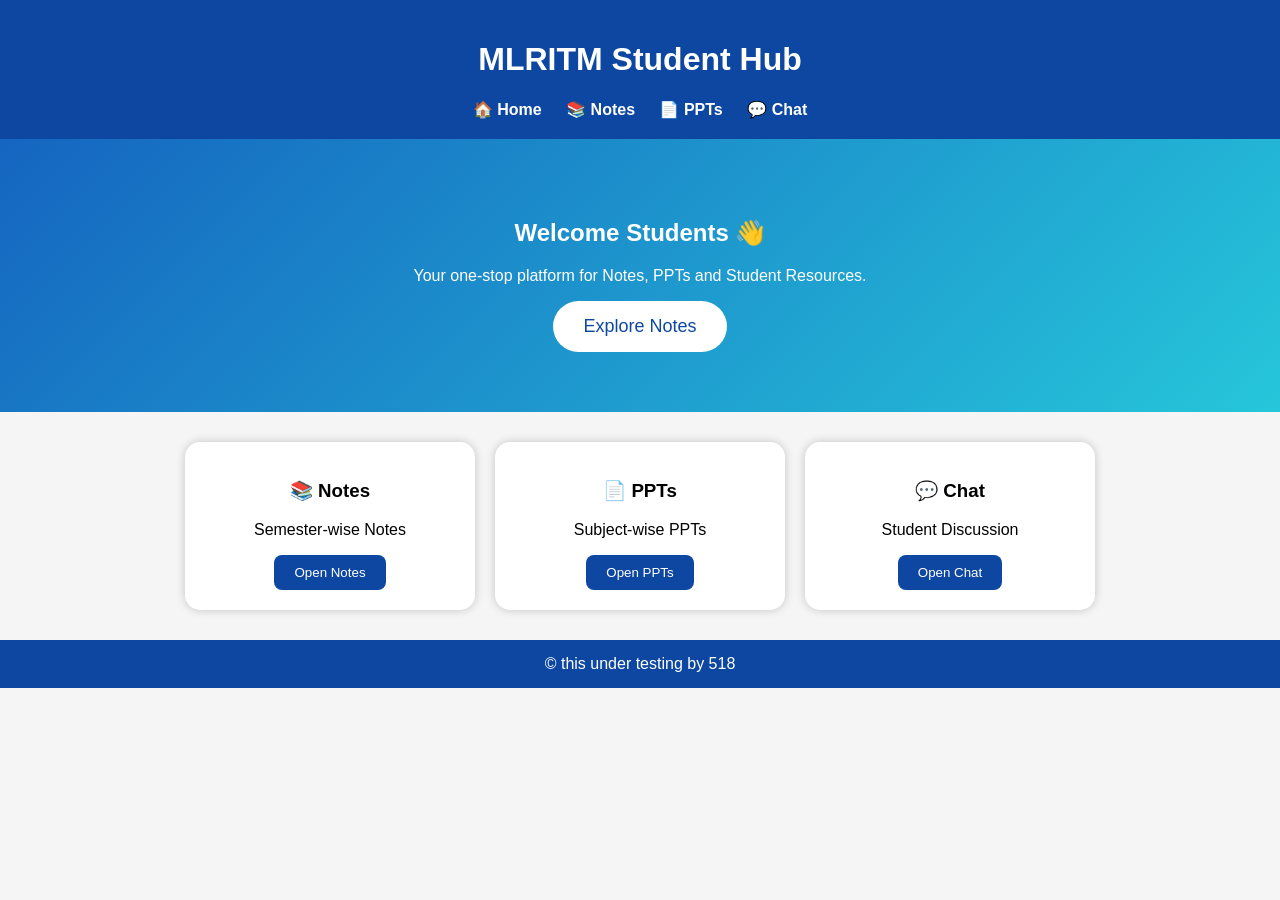
==== home.html @ 9f5ac7e2 "Rename index.html to home.html" ====
<!DOCTYPE html>
<html lang="en">
<head>
  <meta charset="UTF-8">
  <meta name="viewport" content="width=device-width, initial-scale=1.0">
  <title>MLRITM Student Hub</title>
  <link rel="stylesheet" href="style.css">
</head>
<body>

<header>
  <h1>MLRITM Student Hub</h1>

  <nav>
    <a href="index.html">🏠 Home</a>
    <a href="notes.html">📚 Notes</a>
    <a href="ppts.html">📄 PPTs</a>
    <a href="chat.html">💬 Chat</a>
  </nav>
</header>

<section class="hero">
  <h2>Welcome Students 👋</h2>

  <p>Your one-stop platform for Notes, PPTs and Student Resources.</p>

  <button id="exploreBtn">Explore Notes</button>
</section>

<section class="cards">

  <div class="card">
    <h3>📚 Notes</h3>
    <p>Semester-wise Notes</p>
    <a href="notes.html">
      <button>Open Notes</button>
    </a>
  </div>

  <div class="card">
    <h3>📄 PPTs</h3>
    <p>Subject-wise PPTs</p>
    <a href="ppts.html">
      <button>Open PPTs</button>
    </a>
  </div>

  <div class="card">
    <h3>💬 Chat</h3>
    <p>Student Discussion</p>
    <a href="chat.html">
      <button>Open Chat</button>
    </a>
  </div>

</section>

<footer>
  © this under testing by 518
</footer>

<script src="script.js"></script>

</body>
  </html>
---- style.css ----
body{
    margin:0;
    font-family:Arial,sans-serif;
    background:#f5f5f5;
}

header{
    background:#0d47a1;
    color:white;
    text-align:center;
    padding:20px;
}

nav{
    margin-top:10px;
}

nav a{
    color:white;
    text-decoration:none;
    margin:10px;
    font-weight:bold;
}

.hero{
    background:linear-gradient(135deg,#1565c0,#26c6da);
    color:white;
    text-align:center;
    padding:60px 20px;
}

.hero button{
    padding:15px 30px;
    border:none;
    border-radius:30px;
    background:white;
    color:#0d47a1;
    font-size:18px;
    cursor:pointer;
}

.cards{
    display:flex;
    flex-wrap:wrap;
    justify-content:center;
    gap:20px;
    padding:30px;
}

.card{
    width:250px;
    background:white;
    border-radius:15px;
    padding:20px;
    text-align:center;
    box-shadow:0 0 10px rgba(0,0,0,0.2);
}

.card button{
    background:#0d47a1;
    color:white;
    border:none;
    padding:10px 20px;
    border-radius:8px;
    cursor:pointer;
}

footer{
    background:#0d47a1;
    color:white;
    text-align:center;
    padding:15px;
}
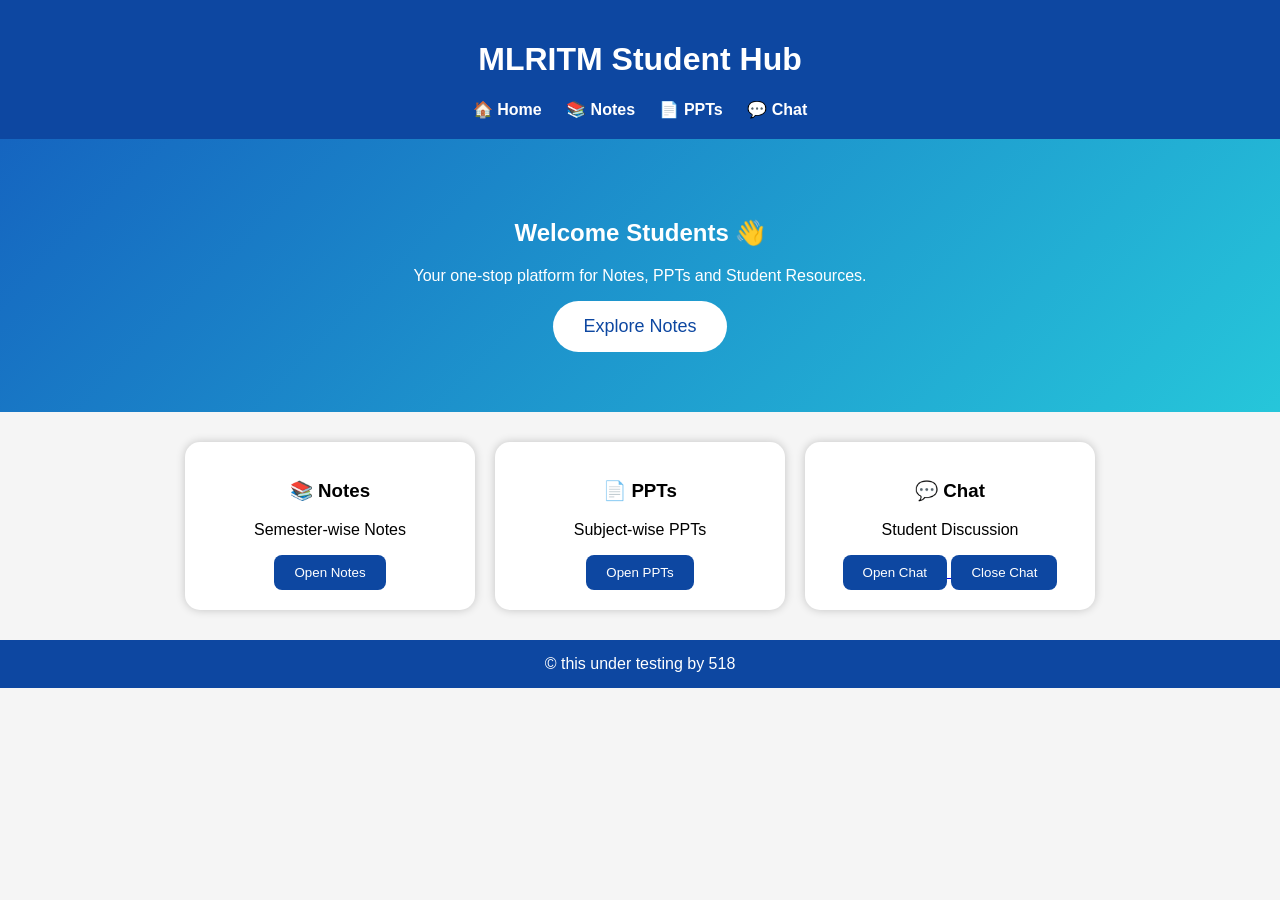
==== commit 9350510e: "Add 'Close Chat' button to home.html" ====
--- a/home.html
+++ b/home.html
@@ -50,6 +50,7 @@
     <p>Student Discussion</p>
     <a href="chat.html">
       <button>Open Chat</button>
+      <button>Close Chat</button>
     </a>
   </div>
 
